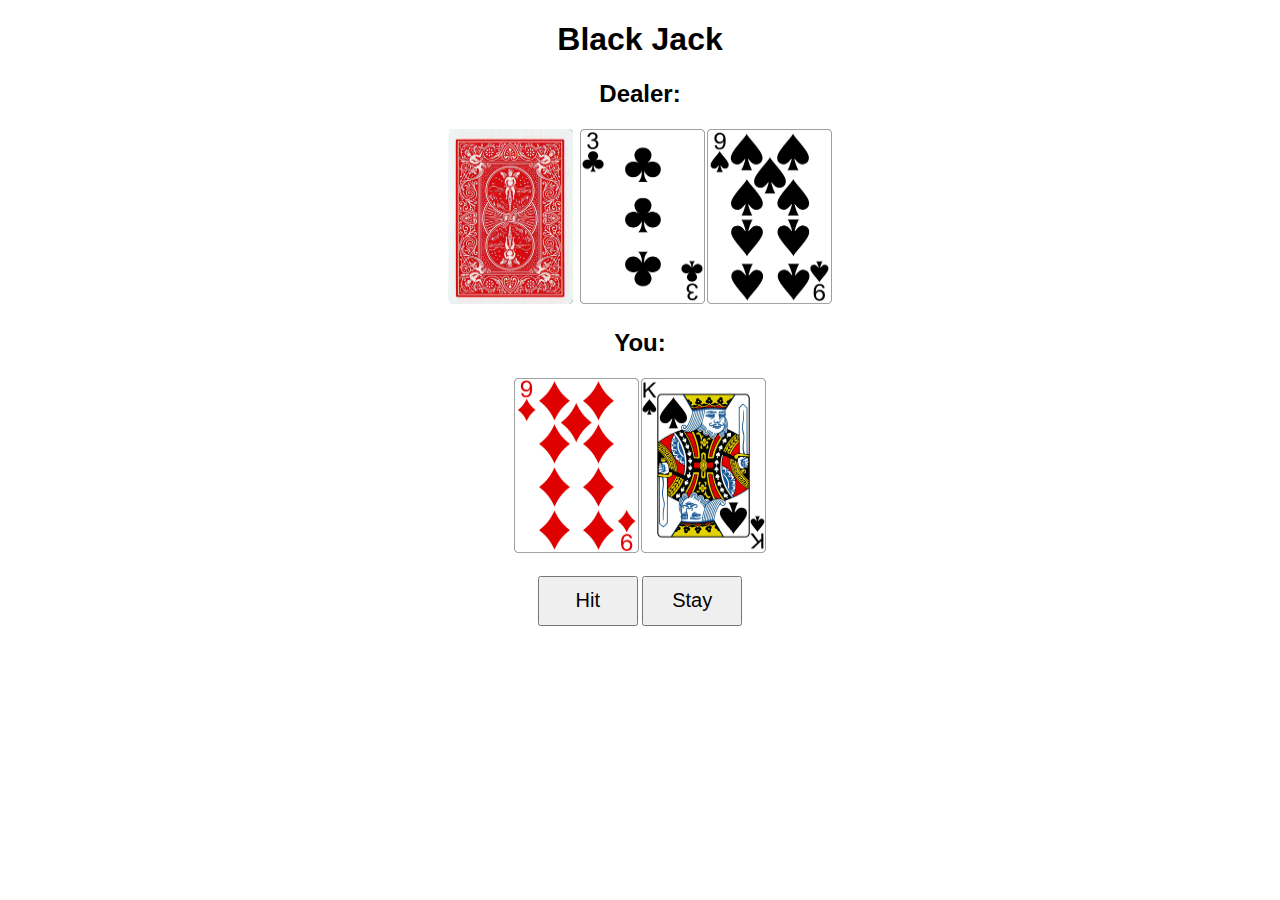
==== kadai/index.html @ a0a92356 "first commit" ====
<!DOCTYPE html>
<html>
<head>
<meta charset="utf-8">
<meta name="viewport" content="width=device-width">
<script src="js/jquery-2.1.3.min.js"></script>
<link rel="stylesheet" href="css/styles.css">
<title>Black Jack</title>
</head>
<body>

<header>
  <h1>Black Jack</h1>
</header>

<h2>Dealer: <span id="dealer-sum"></span></h2>
<div id="dealer-cards">
    <img id="hidden" src="./cards/BACK.png">
</div>

<h2>You: <span id="your-sum"></span></h2>
<div id="your-cards"></div>

<br>
<button id="hit">Hit</button>
<button id="stay">Stay</button>
<p id="results"></p>

<footer></footer>
<script src="./js/main.js"></script>
</body>
</html>
---- kadai/css/styles.css ----
body {
    font-family: Arial, Helvetica, sans-serif;
    text-align: center;
}

#dealer-cards img {
    height: 175px;
    width: 125px;
    margin: 1px;
}

#your-cards img {
    height: 175px;
    width: 125px;
    margin: 1px;
}

#hit {
    width: 100px;
    height: 50px;
    font-size: 20px;
}

#stay {
    width: 100px;
    height: 50px;
    font-size: 20px;
}
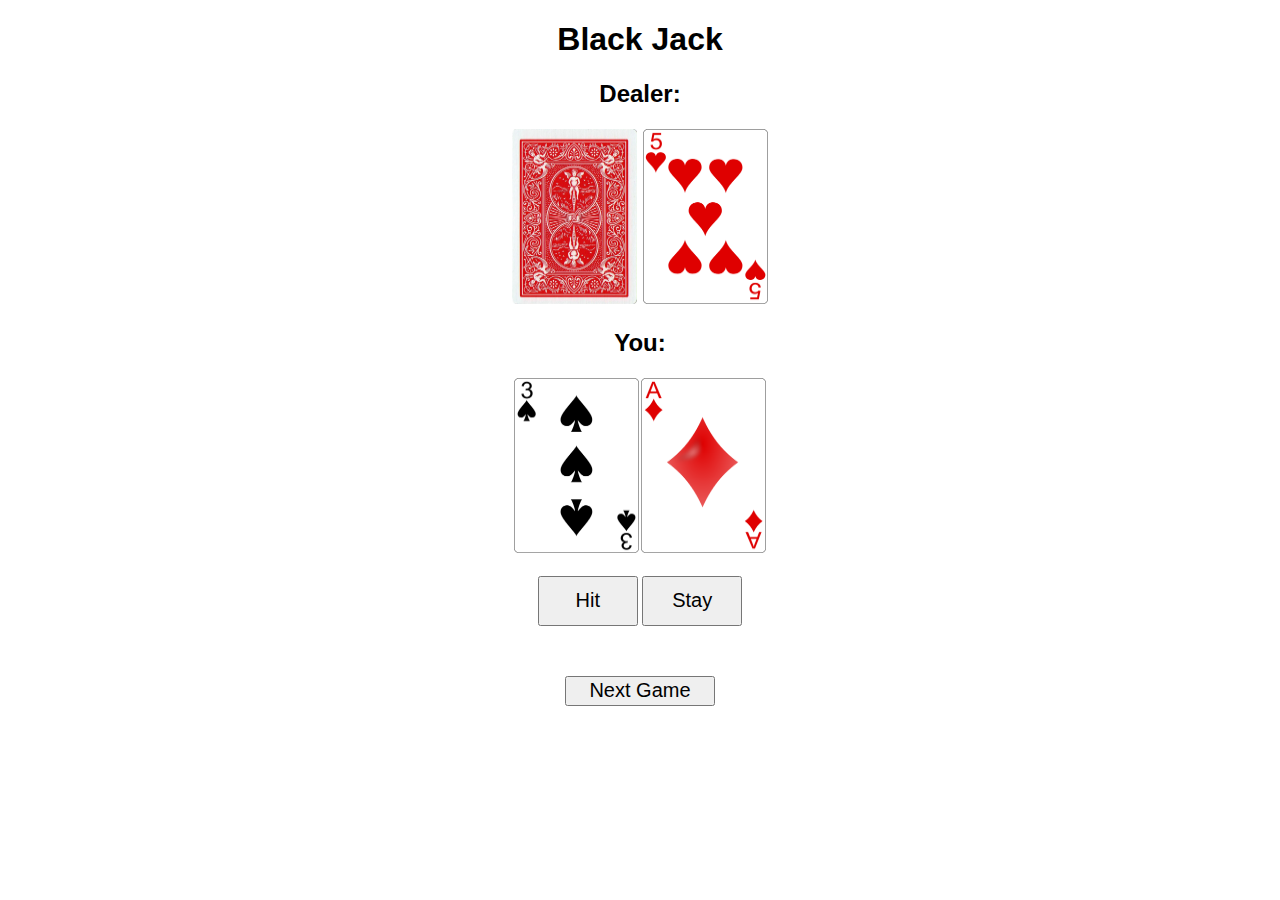
==== commit 7607a5ad: "リロード設定" ====
--- a/kadai/index.html
+++ b/kadai/index.html
@@ -25,6 +25,7 @@
 <button id="hit">Hit</button>
 <button id="stay">Stay</button>
 <p id="results"></p>
+<button id="nextgame">Next Game</button>
 
 <footer></footer>
 <script src="./js/main.js"></script>
--- a/kadai/css/styles.css
+++ b/kadai/css/styles.css
@@ -25,4 +25,14 @@
     width: 100px;
     height: 50px;
     font-size: 20px;
+}
+
+#nextgame {
+    width: 150px;
+    height: 30px;
+    font-size: 20px;
+}
+
+#results {
+    font-size: 50px;
 }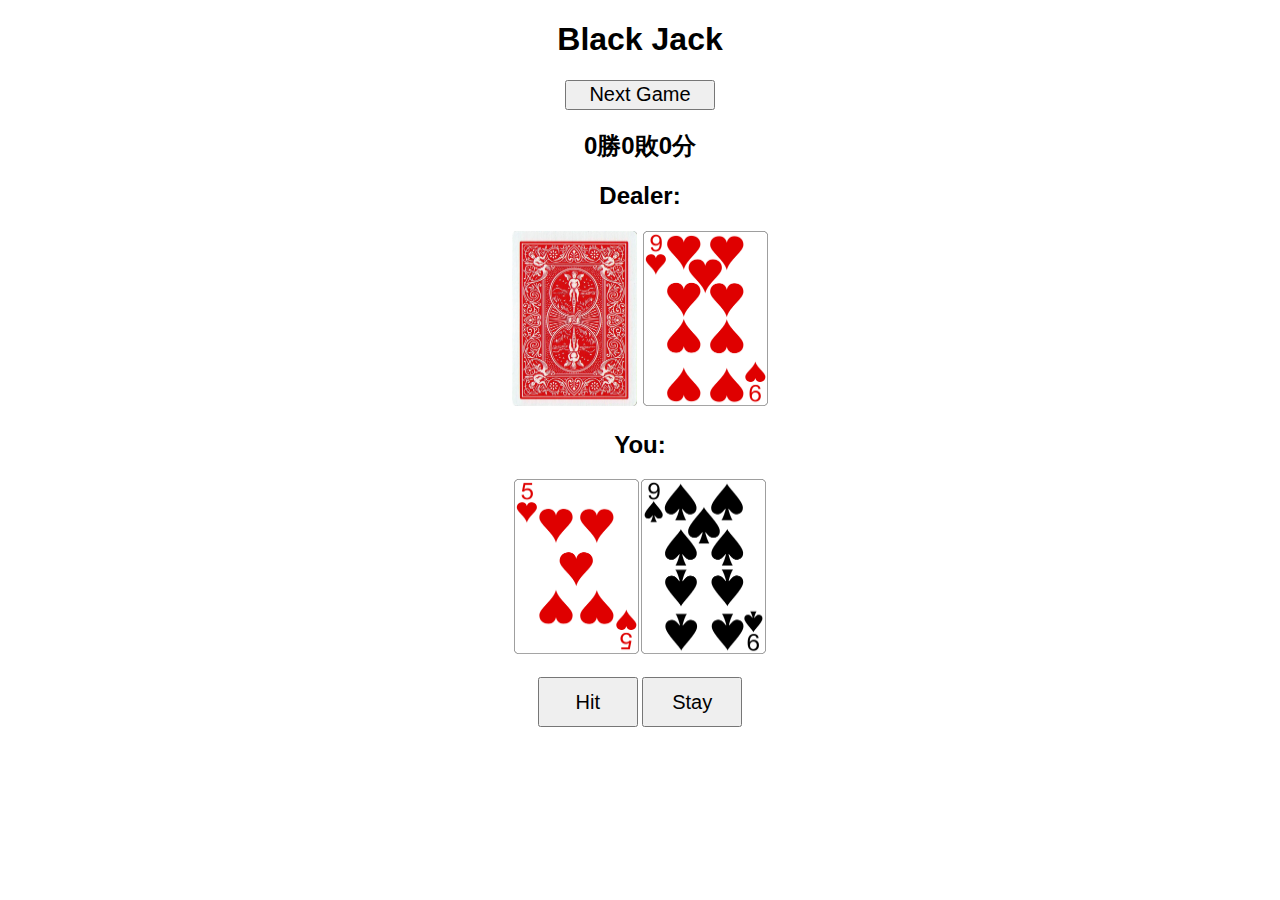
==== commit 2b56ee77: "勝敗機能実装" ====
--- a/kadai/index.html
+++ b/kadai/index.html
@@ -12,7 +12,8 @@
 <header>
   <h1>Black Jack</h1>
 </header>
-
+<button id="nextgame">Next Game</button>
+<h2><span id="win"></span>勝<span id="lose"></span>敗<span id="tie"></span>分</h2>
 <h2>Dealer: <span id="dealer-sum"></span></h2>
 <div id="dealer-cards">
     <img id="hidden" src="./cards/BACK.png">
@@ -25,7 +26,6 @@
 <button id="hit">Hit</button>
 <button id="stay">Stay</button>
 <p id="results"></p>
-<button id="nextgame">Next Game</button>
 
 <footer></footer>
 <script src="./js/main.js"></script>
